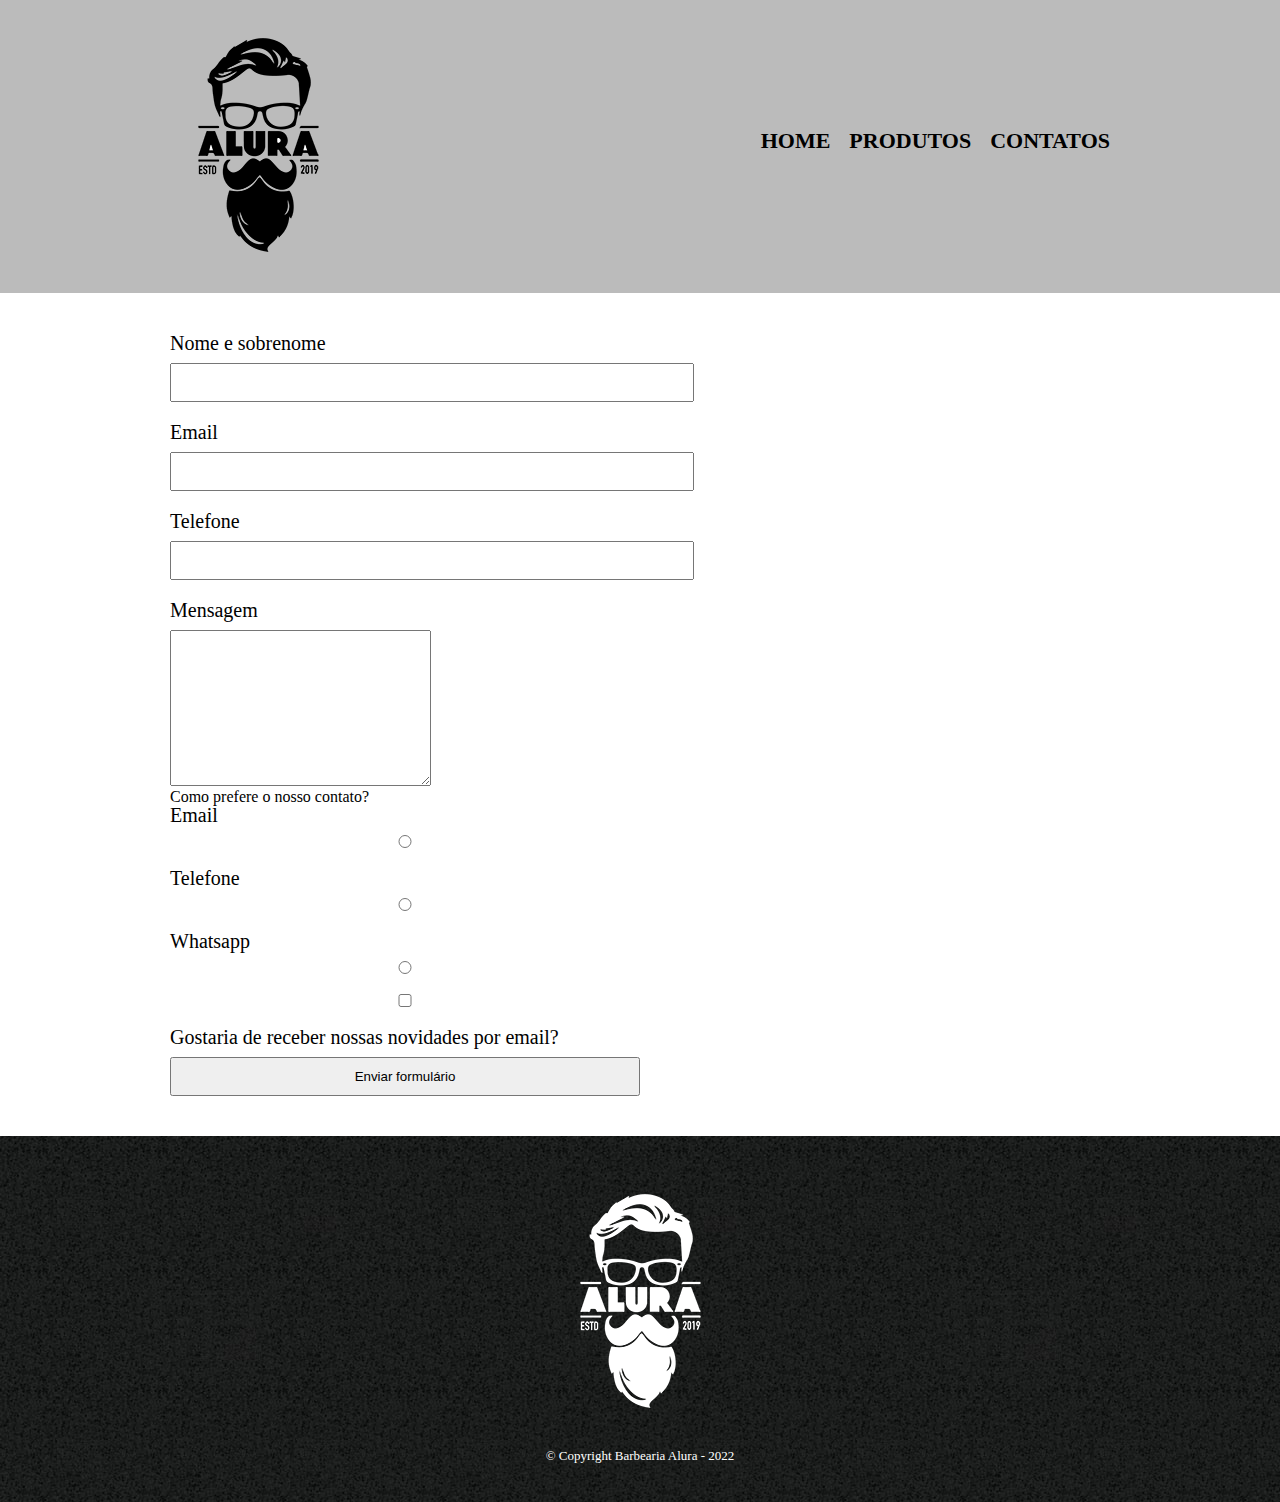
==== contato.html @ e8ea21b7 "3.2 Formulários mais completos" ====
<!DOCTYPE html>
<html lang="pt-br">

<head>
  <meta charset="UTF-8">
  <meta http-equiv="X-UA-Compatible" content="IE=edge">
  <meta name="viewport" content="width=\, initial-scale=1.0">
  <title>Contato - Barbearia Alura</title>
  <link rel="stylesheet" href="reset.css">
  <link rel="stylesheet" href="contato.css">
</head>

<body>

  <header>
    <div class="caixa">
      <h1><img src="./imgs/logo.png" alt="logo"></h1>
      <nav>
        <ul>
          <li><a href="index.html">Home</a></li>
          <li><a href="produtos.html">Produtos</a></li>
          <li><a href="contatos.html">Contatos</a></li>
        </ul>
      </nav>
    </div>
  </header>

  <main>
    <form>
      <label for="nomesobrenome">Nome e sobrenome</label>
      <input type="text" id="nomesobrenome">

      <label for="email">Email</label>
      <input type="text" id="email">

      <label for="telefone">Telefone</label>
      <input type="text" id="telefone">

      <label for="mensagem">Mensagem</label>
      <textarea id="mensagem" cols="30" rows="10"></textarea>

      <div>
        <p>Como prefere o nosso contato?</p>
        <label for="radio-email">Email</label>
        <input name="contato" type="radio" value="email" id="radio-email">

        <label for="radio-telefone">Telefone</label>
        <input name="contato" type="radio" value="telefone" id="radio-telefone">

        <label for="radio-whatsapp">Whatsapp</label>
        <input name="contato" type="radio" value="whatsapp" id="radio-whatsapp">
      </div>

      <label><input type="checkbox">Gostaria de receber nossas novidades por email?</label>

      <input type="submit" value="Enviar formulário">
    </form>
  </main>

  <footer>
    <img src="./imgs/logo-branco.png" alt="Copyright">
    <p class="copyright"> &copy; Copyright Barbearia Alura - 2022</p>
  </footer>

</body>

</html>
---- contato.css ----
header {
  background-color: #bbbbbb;
  padding: 20px 0;
}

.caixa {
  position: relative;
  width: 940px;
  margin: 0 auto;
}

nav {
  position: absolute;
  top: 110px;
  right: 0;
}

nav li {
  display: inline;
  margin: 0 0 0 15px;
}

main {
  width: 940px;
  margin: 0 auto;
}

form {
  margin: 40px 0;
}

form label {
  display: block;
  font-size: 20px;
  margin: 0 0 10px;
}

form input{
  display: block;
  margin: 0 0 20px;
  padding: 10px 25px;
  width: 50%;
}

nav a {
  text-transform: uppercase;
  color: #000000;
  font-weight: bold;
  font-size: 22px;
  text-decoration: none;
}

nav a:hover {
  color: #c78c19;
  text-decoration: underline;
}

footer {
  padding: 40px 0;
  text-align: center;
  background: url('./imgs/bg.jpg');
}

.copyright {
  color: white;
  font-size: 13px;
  margin: 20px 0 0;
}
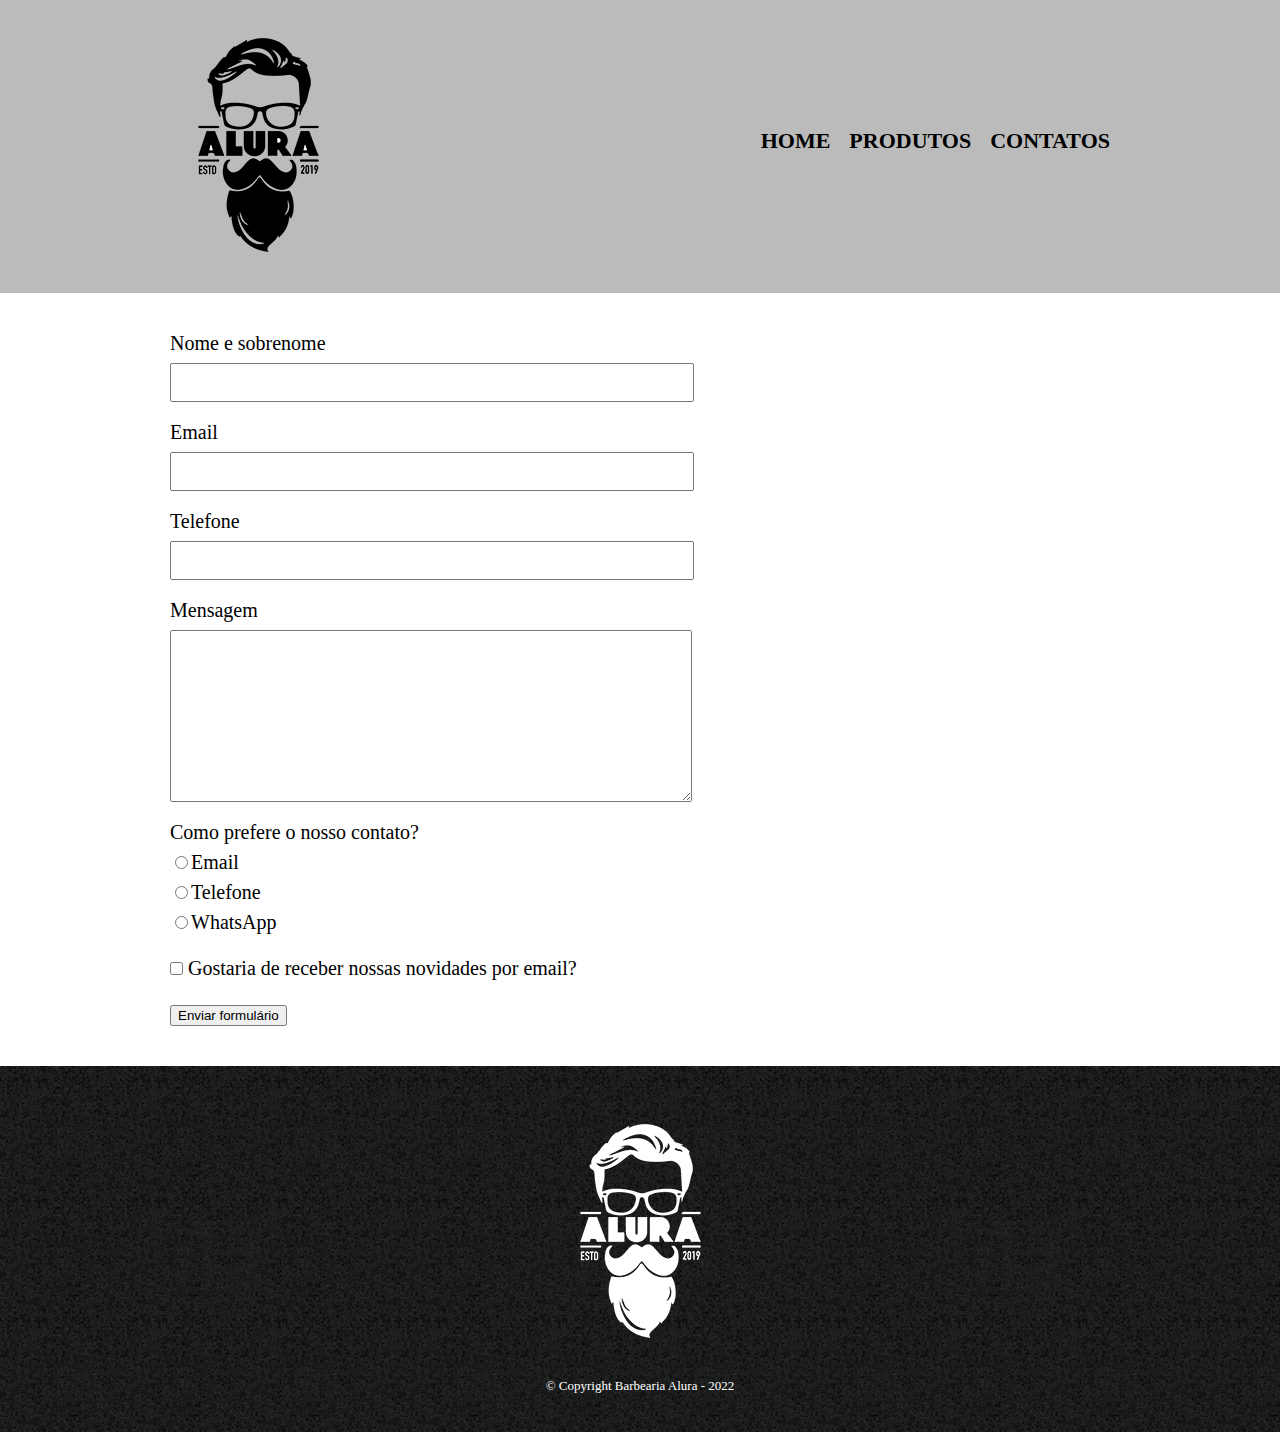
==== commit ece1e101: "3.4 CSS para formulários complexos" ====
--- a/contato.html
+++ b/contato.html
@@ -28,30 +28,30 @@
   <main>
     <form>
       <label for="nomesobrenome">Nome e sobrenome</label>
-      <input type="text" id="nomesobrenome">
+      <input type="text" id="nomesobrenome" class="input-padrao">
 
       <label for="email">Email</label>
-      <input type="text" id="email">
+      <input type="text" id="email" class="input-padrao">
 
       <label for="telefone">Telefone</label>
-      <input type="text" id="telefone">
+      <input type="text" id="telefone" class="input-padrao">
 
       <label for="mensagem">Mensagem</label>
-      <textarea id="mensagem" cols="30" rows="10"></textarea>
+      <textarea id="mensagem" cols="30" rows="10" class="input-padrao"></textarea>
 
       <div>
         <p>Como prefere o nosso contato?</p>
-        <label for="radio-email">Email</label>
-        <input name="contato" type="radio" value="email" id="radio-email">
+        <label for="radio-email"><input name="contato" type="radio" value="email" id="radio-email">Email</label>
 
-        <label for="radio-telefone">Telefone</label>
-        <input name="contato" type="radio" value="telefone" id="radio-telefone">
+        <label for="radio-telefone"><input name="contato" type="radio" value="telefone"
+        id="radio-telefone">Telefone</label>
 
-        <label for="radio-whatsapp">Whatsapp</label>
-        <input name="contato" type="radio" value="whatsapp" id="radio-whatsapp">
+        <label for="radio-whatsapp"><input name="contato" type="radio" value="whatsapp"
+        id="radio-whatsapp">WhatsApp</label>
+
       </div>
 
-      <label><input type="checkbox">Gostaria de receber nossas novidades por email?</label>
+      <label><input type="checkbox" class="checkbox"> Gostaria de receber nossas novidades por email?</label>
 
       <input type="submit" value="Enviar formulário">
     </form>
--- a/contato.css
+++ b/contato.css
@@ -29,17 +29,22 @@
   margin: 40px 0;
 }
 
-form label {
+form label,
+form p {
   display: block;
   font-size: 20px;
   margin: 0 0 10px;
 }
 
-form input{
+.input-padrao {
   display: block;
   margin: 0 0 20px;
   padding: 10px 25px;
   width: 50%;
+}
+
+.checkbox {
+  margin: 20px 0;
 }
 
 nav a {
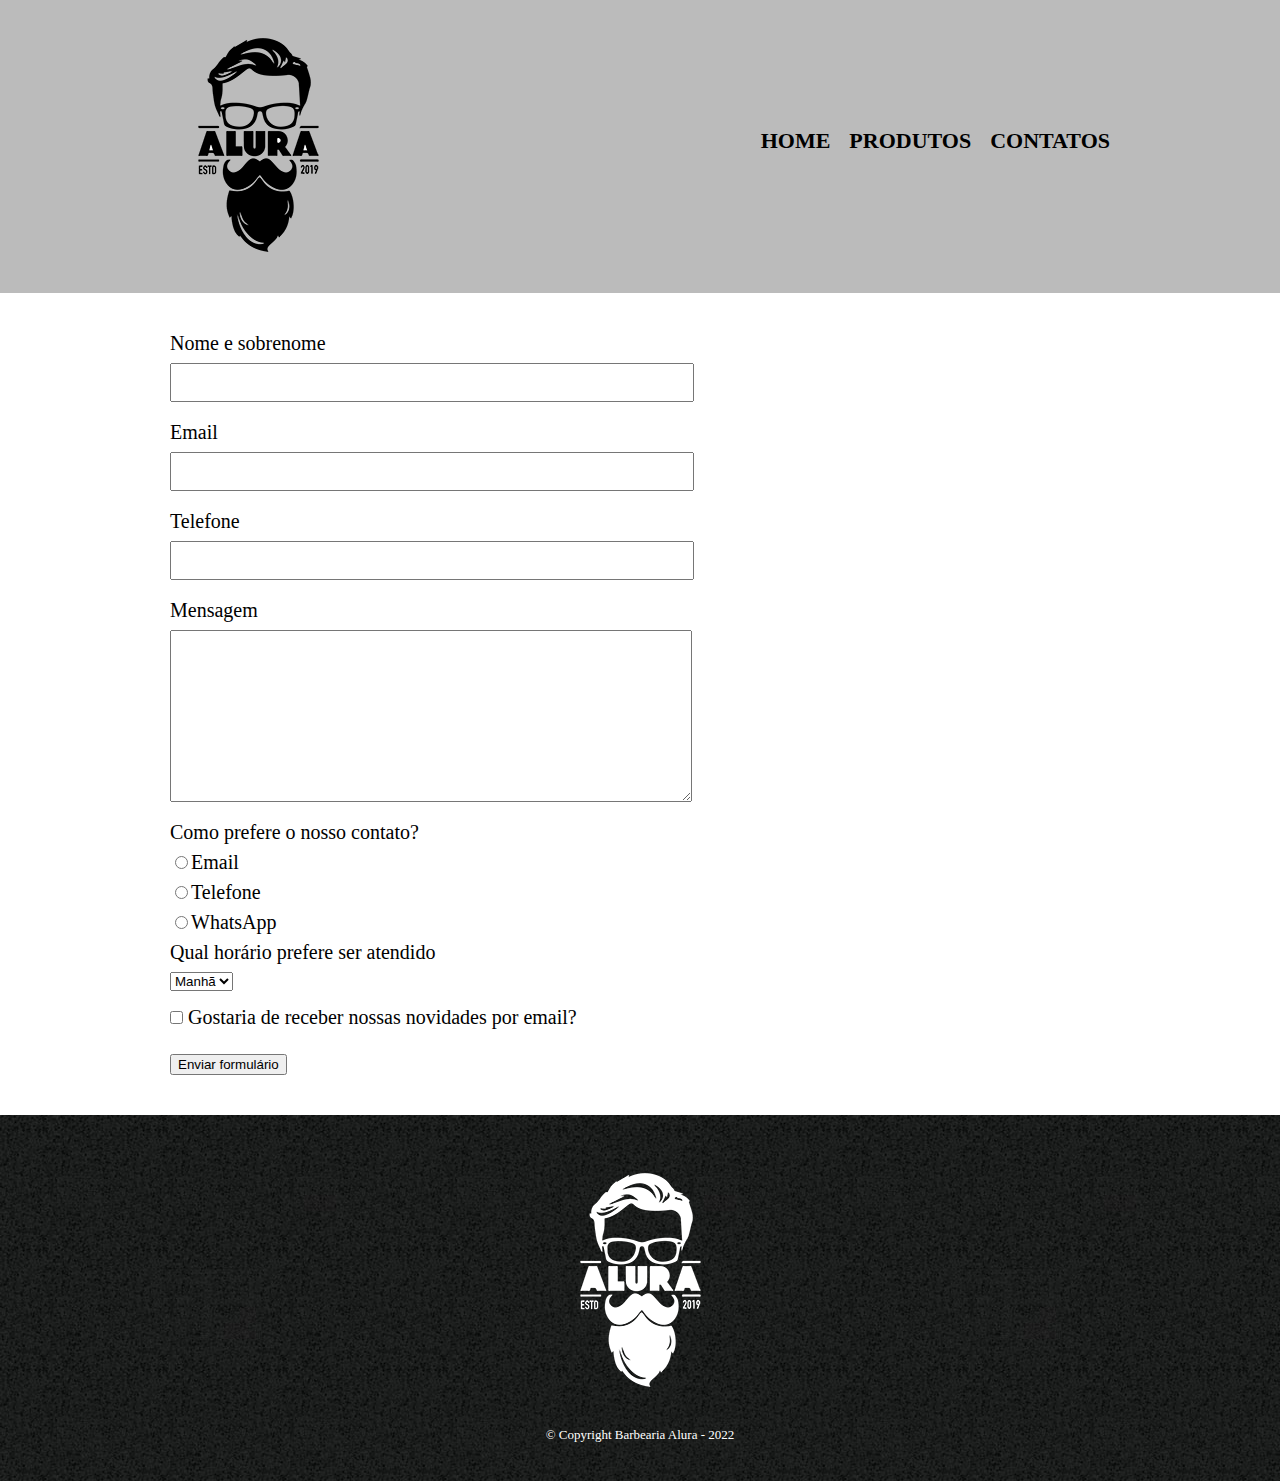
==== commit a9bc30a2: "3.8 Selecionando opções" ====
--- a/contato.html
+++ b/contato.html
@@ -44,11 +44,20 @@
         <label for="radio-email"><input name="contato" type="radio" value="email" id="radio-email">Email</label>
 
         <label for="radio-telefone"><input name="contato" type="radio" value="telefone"
-        id="radio-telefone">Telefone</label>
+            id="radio-telefone">Telefone</label>
 
         <label for="radio-whatsapp"><input name="contato" type="radio" value="whatsapp"
-        id="radio-whatsapp">WhatsApp</label>
+            id="radio-whatsapp">WhatsApp</label>
 
+      </div>
+
+      <div>
+        <p>Qual horário prefere ser atendido</p>
+        <select>
+          <option>Manhã</option>
+          <option>Tarde</option>
+          <option>Noite</option>
+        </select>
       </div>
 
       <label><input type="checkbox" class="checkbox"> Gostaria de receber nossas novidades por email?</label>
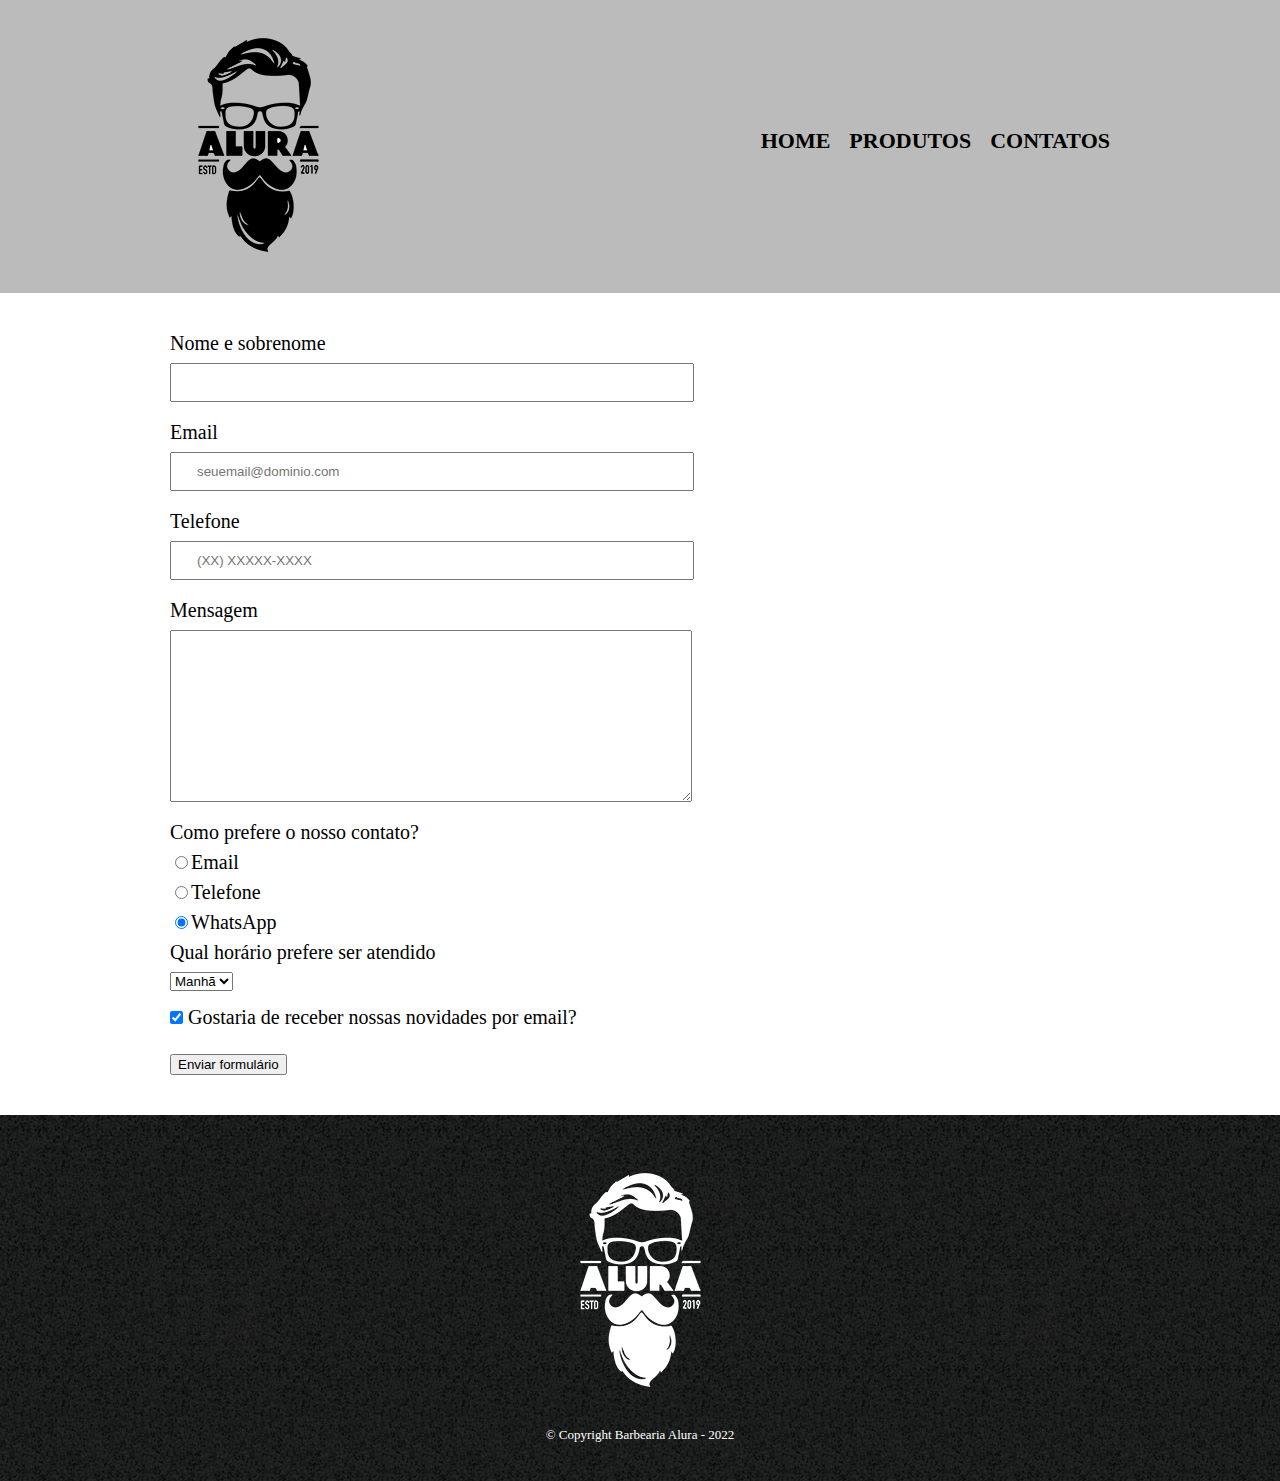
==== commit 222afda9: "4.4 Dados importantes no inputs" ====
--- a/contato.html
+++ b/contato.html
@@ -28,16 +28,16 @@
   <main>
     <form>
       <label for="nomesobrenome">Nome e sobrenome</label>
-      <input type="text" id="nomesobrenome" class="input-padrao">
+      <input type="text" id="nomesobrenome" class="input-padrao" required>
 
       <label for="email">Email</label>
-      <input type="text" id="email" class="input-padrao">
+      <input type="email" id="email" class="input-padrao" required placeholder="seuemail@dominio.com">
 
       <label for="telefone">Telefone</label>
-      <input type="text" id="telefone" class="input-padrao">
+      <input type="tel" id="telefone" class="input-padrao" required placeholder="(XX) XXXXX-XXXX">
 
       <label for="mensagem">Mensagem</label>
-      <textarea id="mensagem" cols="30" rows="10" class="input-padrao"></textarea>
+      <textarea id="mensagem" cols="30" rows="10" class="input-padrao" required></textarea>
 
       <div>
         <p>Como prefere o nosso contato?</p>
@@ -47,7 +47,7 @@
             id="radio-telefone">Telefone</label>
 
         <label for="radio-whatsapp"><input name="contato" type="radio" value="whatsapp"
-            id="radio-whatsapp">WhatsApp</label>
+            id="radio-whatsapp" checked>WhatsApp</label>
 
       </div>
 
@@ -60,7 +60,7 @@
         </select>
       </div>
 
-      <label><input type="checkbox" class="checkbox"> Gostaria de receber nossas novidades por email?</label>
+      <label><input type="checkbox" class="checkbox" checked> Gostaria de receber nossas novidades por email?</label>
 
       <input type="submit" value="Enviar formulário">
     </form>
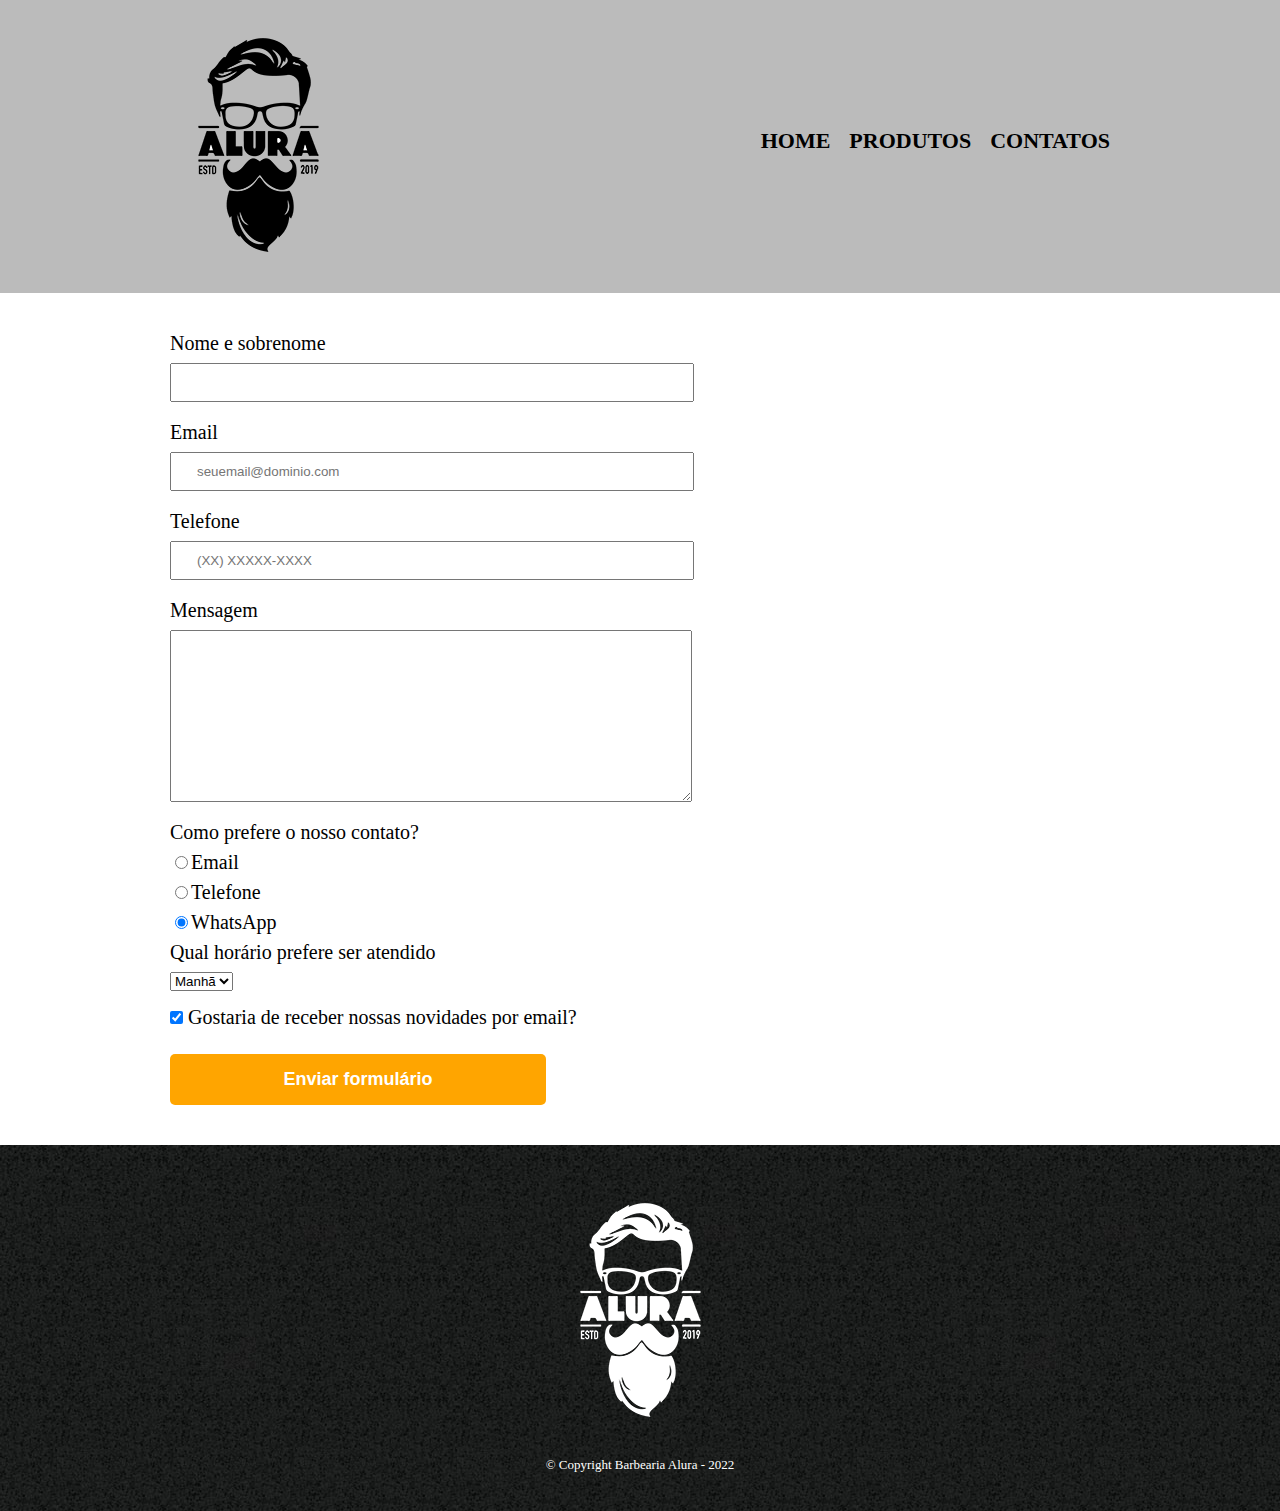
==== commit d80ff520: "5.6 Entendendo transformações" ====
--- a/contato.html
+++ b/contato.html
@@ -14,7 +14,7 @@
 
   <header>
     <div class="caixa">
-      <h1><img src="./imgs/logo.png" alt="logo"></h1>
+      <h1><img src="./imgs/logo.png" alt="Logo da barbararia Alura"></h1>
       <nav>
         <ul>
           <li><a href="index.html">Home</a></li>
@@ -39,8 +39,8 @@
       <label for="mensagem">Mensagem</label>
       <textarea id="mensagem" cols="30" rows="10" class="input-padrao" required></textarea>
 
-      <div>
-        <p>Como prefere o nosso contato?</p>
+      <fieldset>
+        <legend>Como prefere o nosso contato?</legend>
         <label for="radio-email"><input name="contato" type="radio" value="email" id="radio-email">Email</label>
 
         <label for="radio-telefone"><input name="contato" type="radio" value="telefone"
@@ -49,25 +49,25 @@
         <label for="radio-whatsapp"><input name="contato" type="radio" value="whatsapp"
             id="radio-whatsapp" checked>WhatsApp</label>
 
-      </div>
+      </fieldset>
 
-      <div>
-        <p>Qual horário prefere ser atendido</p>
+      <fieldset>
+        <legend>Qual horário prefere ser atendido</legend>
         <select>
           <option>Manhã</option>
           <option>Tarde</option>
           <option>Noite</option>
         </select>
-      </div>
+      </fieldset>
 
       <label><input type="checkbox" class="checkbox" checked> Gostaria de receber nossas novidades por email?</label>
 
-      <input type="submit" value="Enviar formulário">
+      <input type="submit" value="Enviar formulário" class="enviar">
     </form>
   </main>
 
   <footer>
-    <img src="./imgs/logo-branco.png" alt="Copyright">
+    <img src="./imgs/logo-branco.png" alt="Logo da barbearia Alura">
     <p class="copyright"> &copy; Copyright Barbearia Alura - 2022</p>
   </footer>
 
--- a/contato.css
+++ b/contato.css
@@ -30,7 +30,7 @@
 }
 
 form label,
-form p {
+legend {
   display: block;
   font-size: 20px;
   margin: 0 0 10px;
@@ -45,6 +45,24 @@
 
 .checkbox {
   margin: 20px 0;
+}
+
+.enviar {
+  width: 40%;
+  padding: 15px 0;
+  background: orange;
+  color: white;
+  font-weight: bold;
+  font-size: 18px;
+  border: none;
+  border-radius: 5px;
+  transition: 1s all;
+  cursor: pointer;
+}
+
+.enviar:hover {
+  background: darkorange;
+  transform: scale(1.1);
 }
 
 nav a {
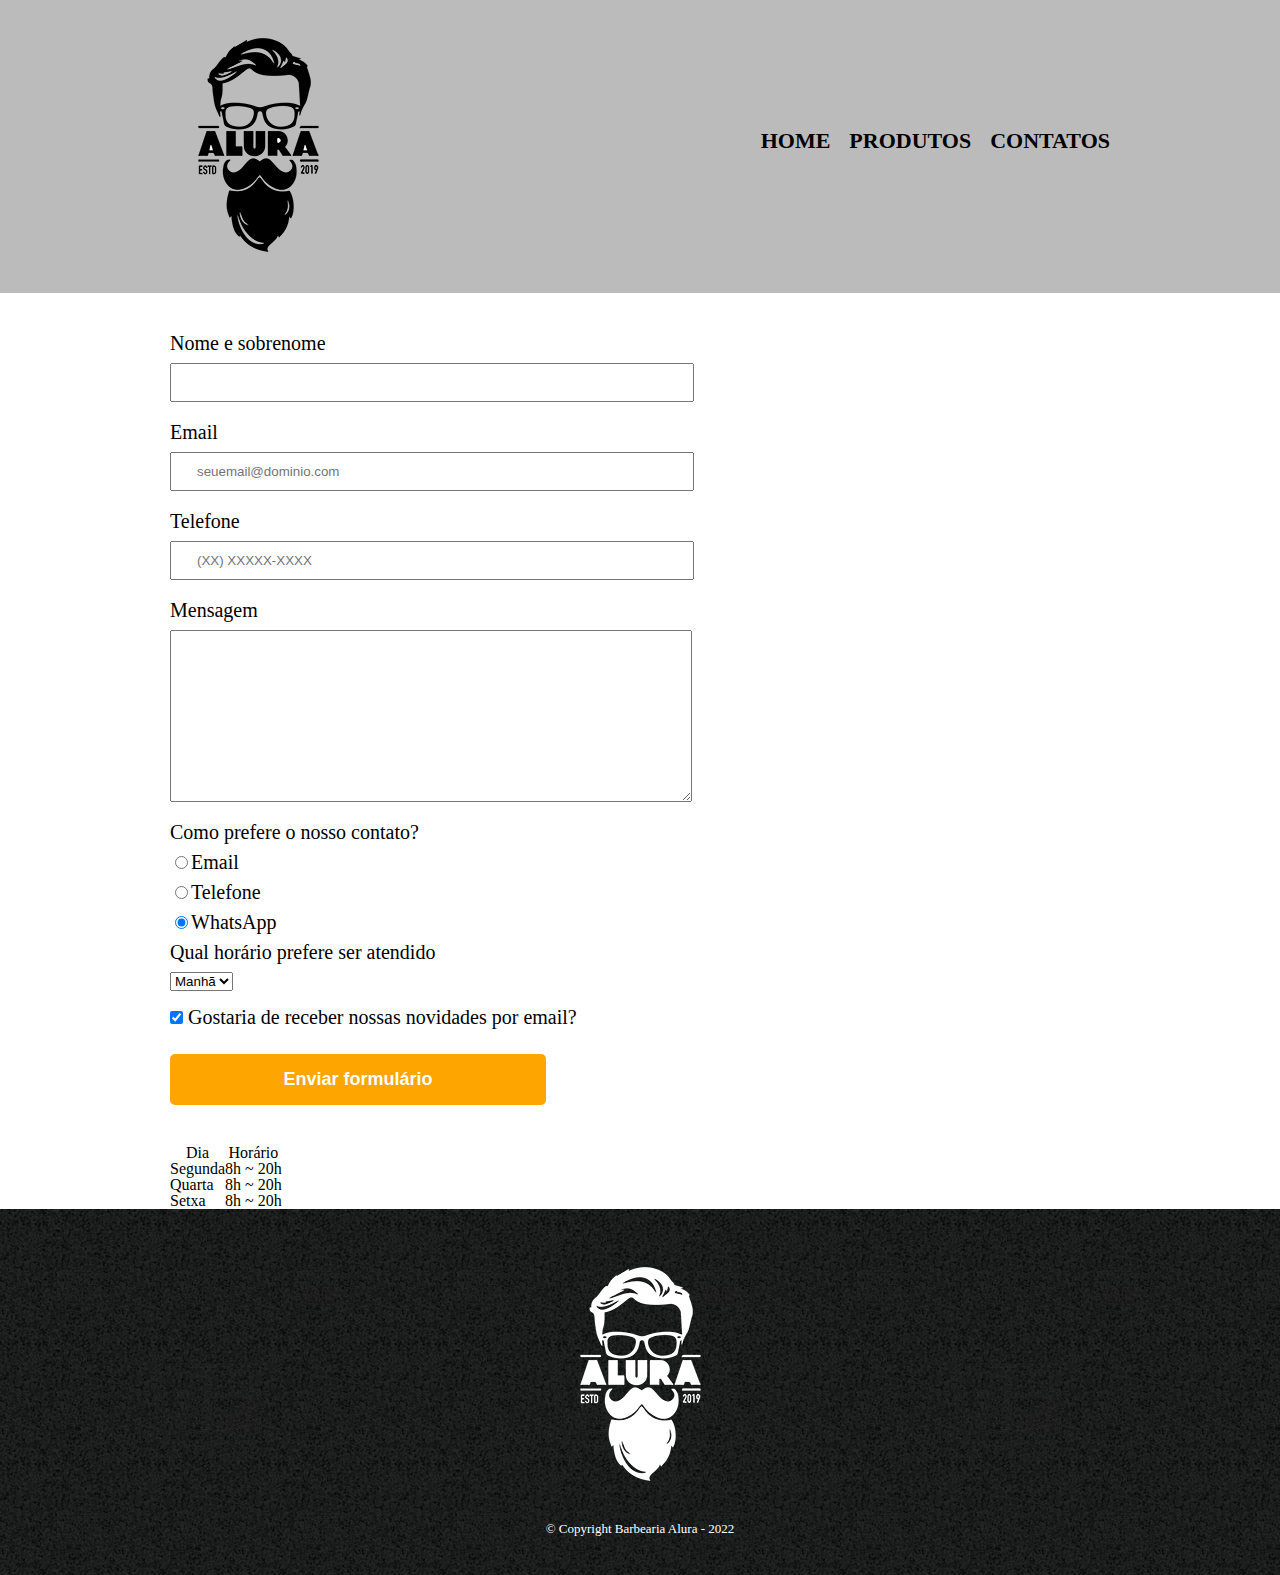
==== commit aff90b28: "6.4 Tags semânticas para tabelas" ====
--- a/contato.html
+++ b/contato.html
@@ -46,8 +46,8 @@
         <label for="radio-telefone"><input name="contato" type="radio" value="telefone"
             id="radio-telefone">Telefone</label>
 
-        <label for="radio-whatsapp"><input name="contato" type="radio" value="whatsapp"
-            id="radio-whatsapp" checked>WhatsApp</label>
+        <label for="radio-whatsapp"><input name="contato" type="radio" value="whatsapp" id="radio-whatsapp"
+            checked>WhatsApp</label>
 
       </fieldset>
 
@@ -64,6 +64,30 @@
 
       <input type="submit" value="Enviar formulário" class="enviar">
     </form>
+
+    <table>
+      <thead>
+        <tr>
+          <th>Dia</th>
+          <th>Horário</th>
+        </tr>
+      </thead>
+      <tbody>
+        <tr>
+          <td>Segunda</td>
+          <td>8h ~ 20h</td>
+        </tr>
+        <tr>
+          <td>Quarta</td>
+          <td>8h ~ 20h</td>
+        </tr>
+        <tr>
+          <td>Setxa</td>
+          <td>8h ~ 20h</td>
+        </tr>
+      </tbody>
+    </table>
+
   </main>
 
   <footer>
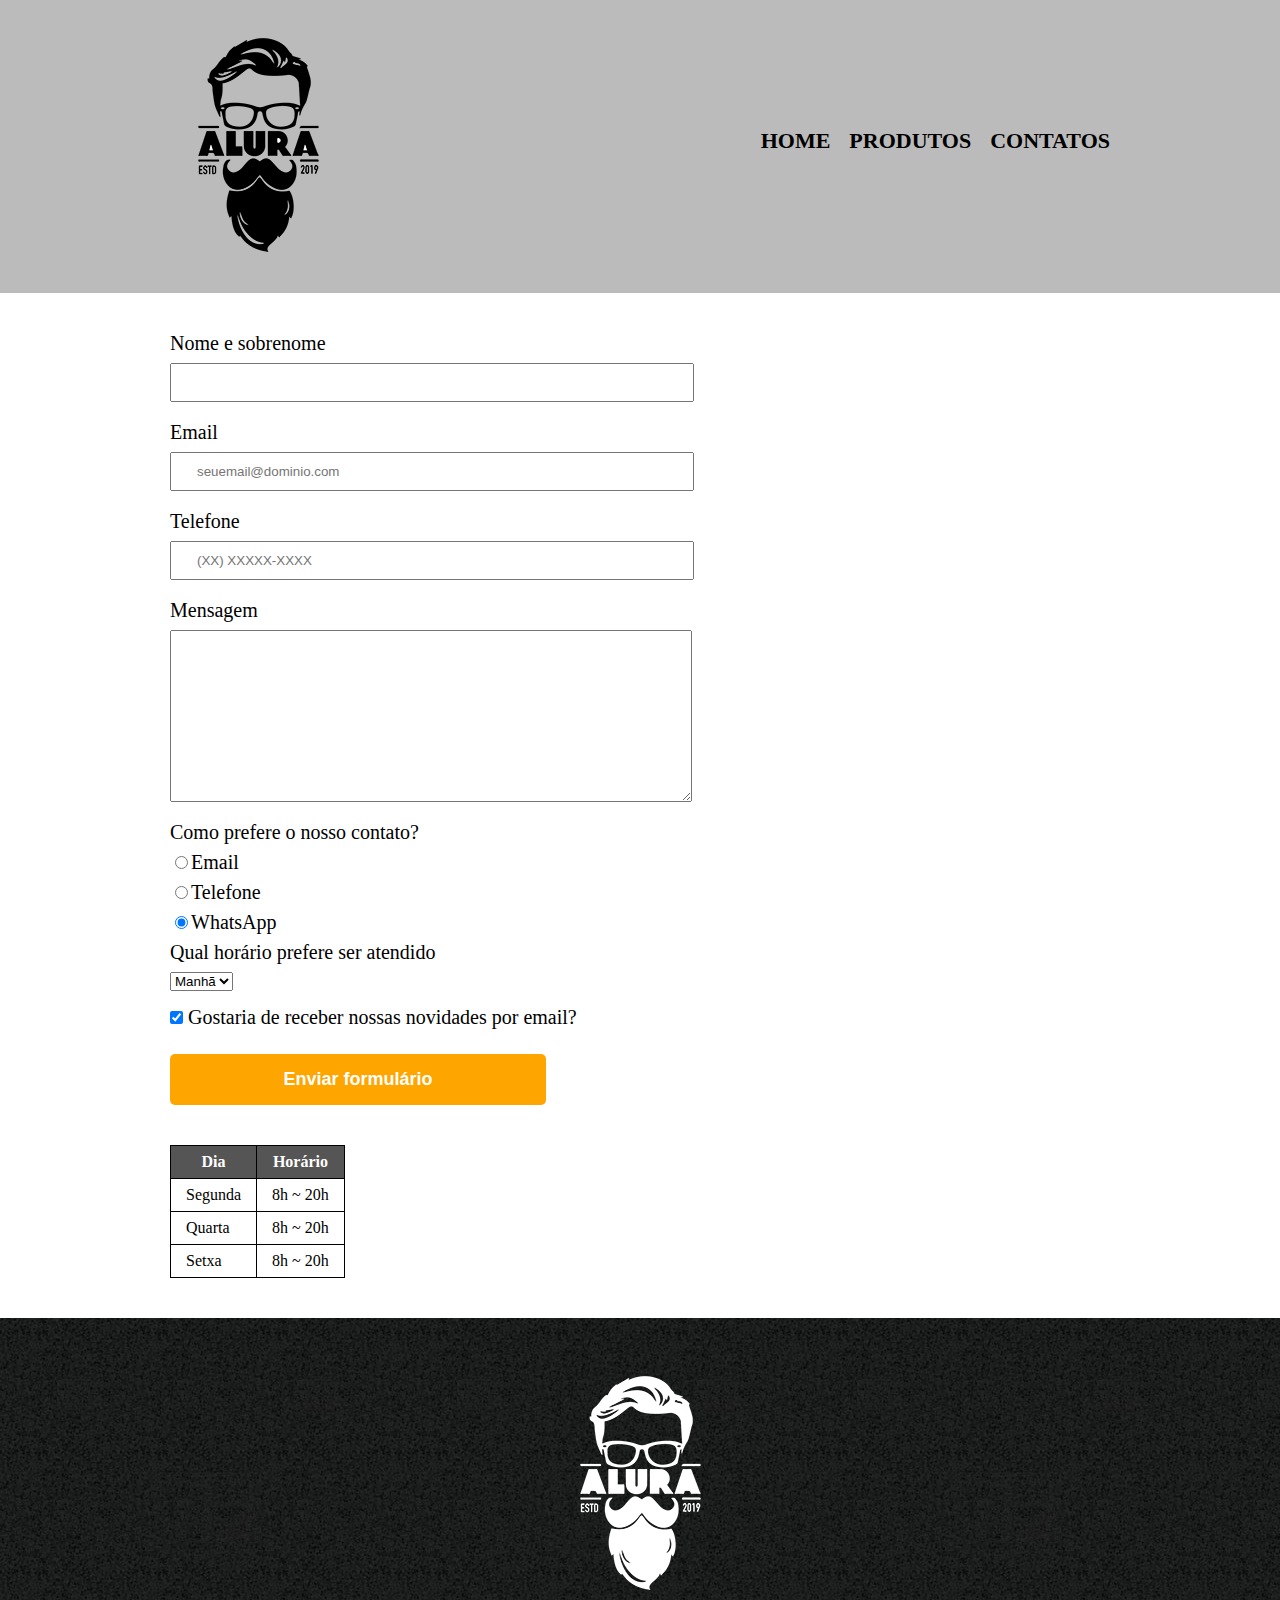
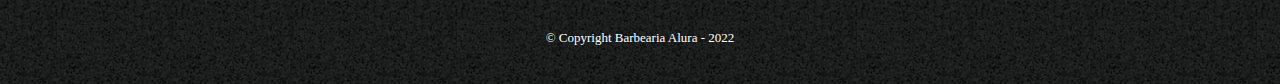
==== commit b44e39c5: "1.3 Refazendo a página principal" ====
--- a/contato.html
+++ b/contato.html
@@ -19,7 +19,7 @@
         <ul>
           <li><a href="index.html">Home</a></li>
           <li><a href="produtos.html">Produtos</a></li>
-          <li><a href="contatos.html">Contatos</a></li>
+          <li><a href="contato.html">Contatos</a></li>
         </ul>
       </nav>
     </div>
--- a/contato.css
+++ b/contato.css
@@ -65,6 +65,22 @@
   transform: scale(1.1);
 }
 
+table {
+  margin: 20px 0 40px;
+}
+
+thead {
+  background: #555555;
+  color: white;
+  font-weight: bold;
+}
+
+td,
+th {
+  border: 1px #000000 solid;
+  padding: 8px 15px;
+}
+
 nav a {
   text-transform: uppercase;
   color: #000000;
